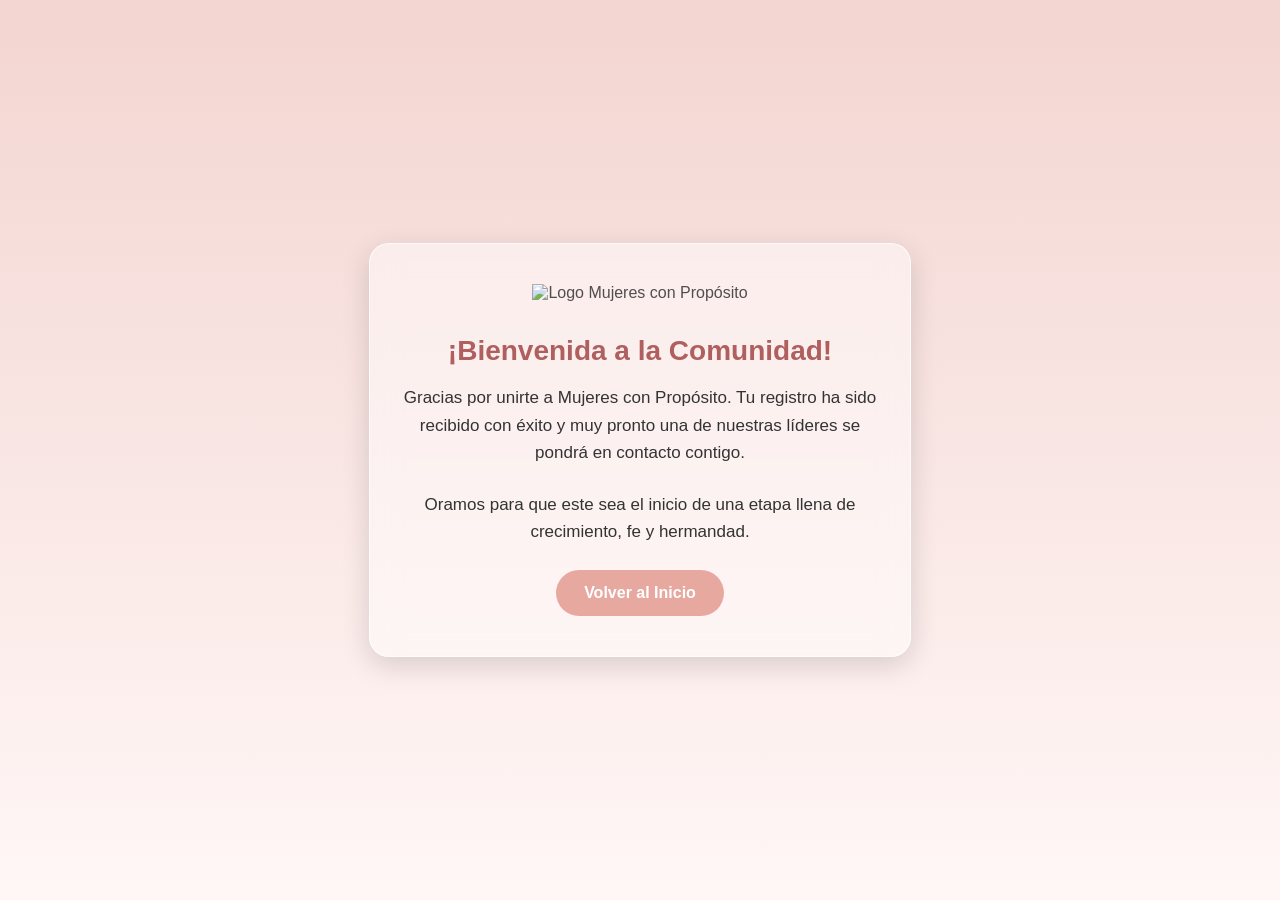
==== gracias-unirse.html @ 6c0d219d "Add files via upload" ====
<!DOCTYPE html>
<html lang="es">
<head>
    <meta charset="UTF-8">
    <meta name="viewport" content="width=device-width, initial-scale=1.0">
    <title>Gracias por Unirte — Mujeres con Propósito</title>

    <style>
        :root {
            --main-color: #E7A8A0;
            --accent-color: #f3d5d1;
            --light-bg: #fff7f6;
            --text-color: #333;
            --white: #ffffff;
            --glass-bg: rgba(255, 255, 255, 0.45);
            --glass-border: rgba(255, 255, 255, 0.7);
        }

        body {
            margin: 0;
            padding: 0;
            font-family: "Segoe UI", Arial, sans-serif;
            background: linear-gradient(to bottom, var(--accent-color), var(--light-bg));
            height: 100vh;
            display: flex;
            justify-content: center;
            align-items: center;
            text-align: center;
            color: var(--text-color);
        }

        .container {
            background: var(--glass-bg);
            backdrop-filter: blur(14px);
            -webkit-backdrop-filter: blur(14px);
            padding: 40px 30px;
            border-radius: 20px;
            border: 1px solid var(--glass-border);
            box-shadow: 0 8px 28px rgba(0,0,0,0.15);
            max-width: 480px;
            width: 90%;
            animation: fadeIn 0.8s ease forwards;
        }

        @keyframes fadeIn {
            from { opacity: 0; transform: translateY(20px); }
            to { opacity: 1; transform: translateY(0); }
        }

        h1 {
            font-size: 28px;
            color: #b05f5f;
            margin-bottom: 10px;
        }

        p {
            font-size: 17px;
            line-height: 1.6;
            margin-bottom: 25px;
        }

        .btn {
            display: inline-block;
            padding: 14px 28px;
            background: var(--main-color);
            color: white;
            border-radius: 40px;
            text-decoration: none;
            font-weight: bold;
            font-size: 16px;
            transition: 0.3s;
        }

        .btn:hover {
            background: #d98f86;
            transform: translateY(-3px);
        }

        .logo {
            width: 80px;
            opacity: 0.85;
            margin-bottom: 15px;
        }
    </style>
</head>

<body>

    <div class="container">
        <img src="logo.png" class="logo" alt="Logo Mujeres con Propósito">

        <h1>¡Bienvenida a la Comunidad!</h1>

        <p>
            Gracias por unirte a Mujeres con Propósito.  
            Tu registro ha sido recibido con éxito y muy pronto una de nuestras líderes se pondrá en contacto contigo.
        </p>

        <p>
            Oramos para que este sea el inicio de una etapa llena de crecimiento, fe y hermandad.
        </p>

        <a href="index.html" class="btn">Volver al Inicio</a>
    </div>

</body>
</html>
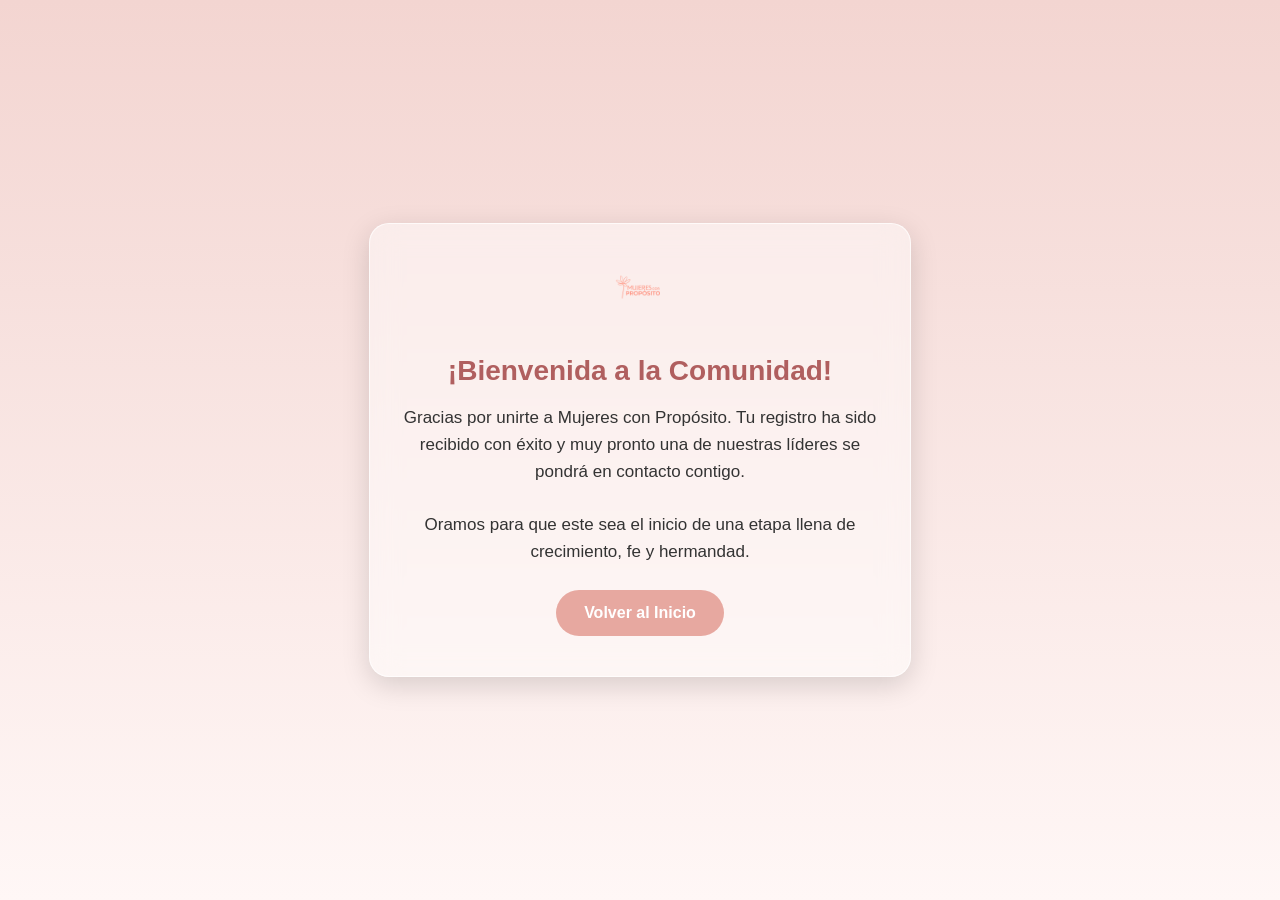
==== commit 2fc4151f: "Add files via upload" ====
--- a/gracias-unirse.html
+++ b/gracias-unirse.html
@@ -87,7 +87,7 @@
 <body>
 
     <div class="container">
-        <img src="logo.png" class="logo" alt="Logo Mujeres con Propósito">
+        <img src="assets/images/logo.png" class="logo" alt="Logo Mujeres con Propósito">
 
         <h1>¡Bienvenida a la Comunidad!</h1>
 
@@ -100,8 +100,19 @@
             Oramos para que este sea el inicio de una etapa llena de crecimiento, fe y hermandad.
         </p>
 
-        <a href="index.html" class="btn">Volver al Inicio</a>
+        <a href="https://macarthurjp.github.io/mcp930/" class="btn" id="homeBtn">Volver al Inicio</a>
     </div>
 
 </body>
-</html>
+    <script>
+        // Redirección automática después de 3 segundos
+        setTimeout(function() {
+            window.location.href = "https://macarthurjp.github.io/mcp930/";
+        }, 3000);
+
+        // Forzar navegación al hacer click (por si hay bloqueo)
+        document.getElementById("homeBtn").addEventListener("click", function(e) {
+            window.location.href = "https://macarthurjp.github.io/mcp930/";
+        });
+    </script>
+</html>
